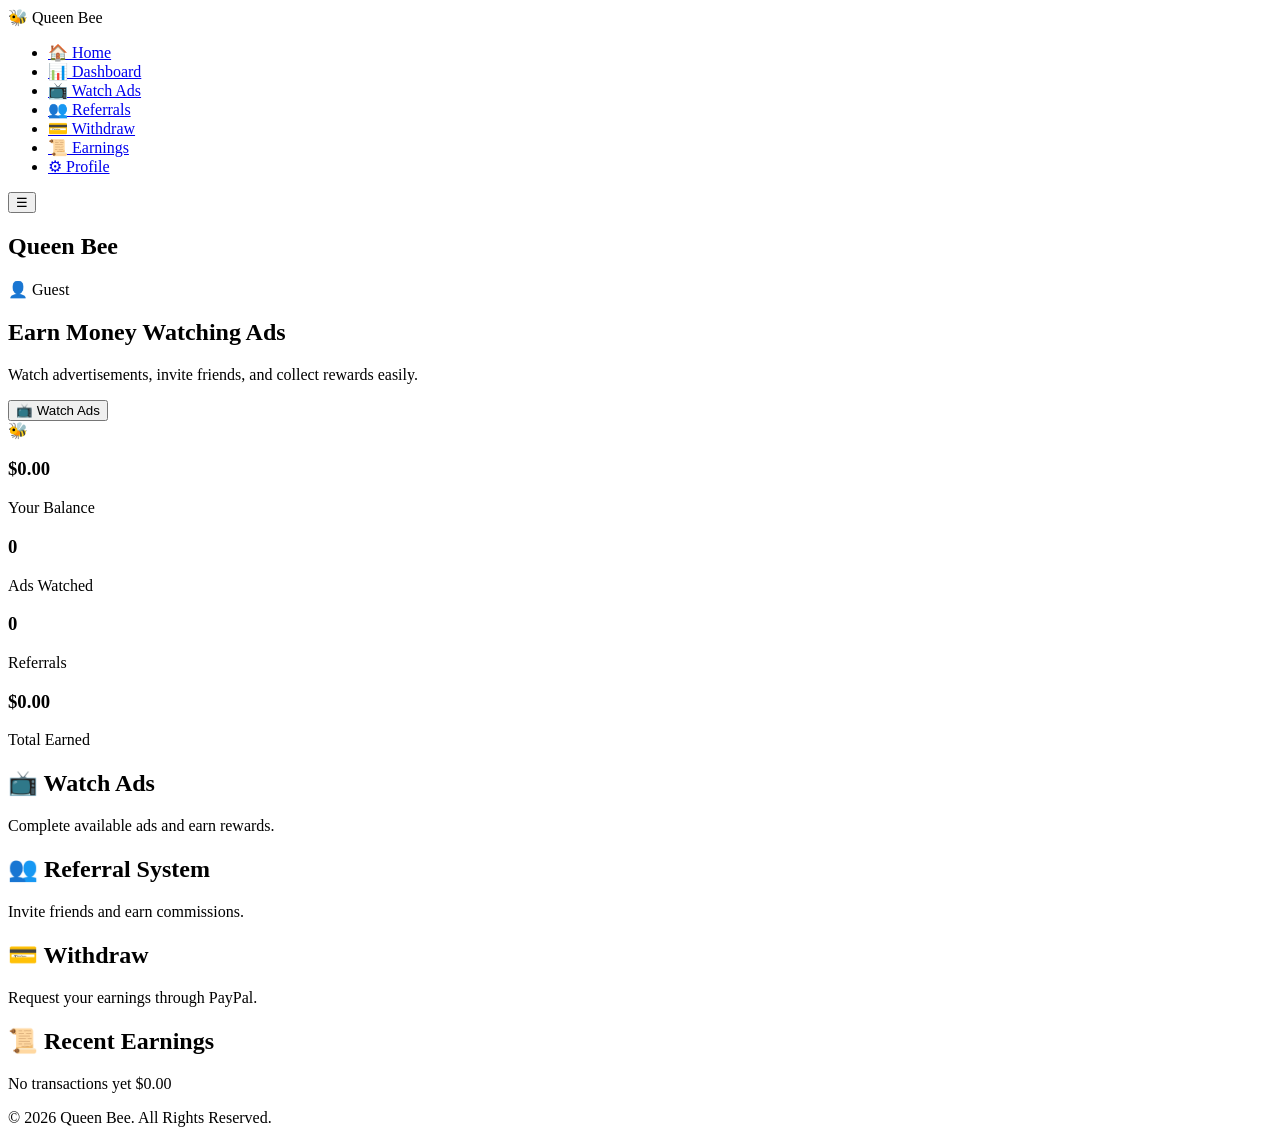
==== index.html @ 14bd4d5a "Add initial index.html for Queen Bee web page This is the initial commit of the index.html file, whi" ====
<!DOCTYPE html>
<html lang="en">
<head>
    <meta charset="UTF-8">
    <meta name="viewport" content="width=device-width, initial-scale=1.0">

    <title>Queen Bee - Earn Rewards</title>

    <link rel="stylesheet" href="style.css">
</head>

<body>

<!-- Sidebar -->
<div class="sidebar" id="sidebar">

    <div class="logo">
        🐝 Queen Bee
    </div>

    <ul>
        <li><a href="#">🏠 Home</a></li>
        <li><a href="#">📊 Dashboard</a></li>
        <li><a href="#">📺 Watch Ads</a></li>
        <li><a href="#">👥 Referrals</a></li>
        <li><a href="#">💳 Withdraw</a></li>
        <li><a href="#">📜 Earnings</a></li>
        <li><a href="#">⚙ Profile</a></li>
    </ul>

</div>


<!-- Main -->
<div class="main">


<header>

    <button class="menu-btn" onclick="toggleMenu()">
        ☰
    </button>

    <h2>Queen Bee</h2>

    <div class="user">
        👤 Guest
    </div>

</header>



<!-- Hero -->

<section class="hero">

    <div>
        <h1>
            Earn Money Watching Ads
        </h1>

        <p>
            Watch advertisements, invite friends,
            and collect rewards easily.
        </p>

        <button class="watch-btn">
            📺 Watch Ads
        </button>

    </div>


    <div class="bee">
        🐝
    </div>


</section>



<!-- Statistics -->

<section class="stats">

<div class="card">
    <h3>$0.00</h3>
    <p>Your Balance</p>
</div>


<div class="card">
    <h3>0</h3>
    <p>Ads Watched</p>
</div>


<div class="card">
    <h3>0</h3>
    <p>Referrals</p>
</div>


<div class="card">
    <h3>$0.00</h3>
    <p>Total Earned</p>
</div>


</section>




<!-- Features -->

<section class="features">


<div class="feature">

<h2>📺 Watch Ads</h2>

<p>
Complete available ads and earn rewards.
</p>

</div>



<div class="feature">

<h2>👥 Referral System</h2>

<p>
Invite friends and earn commissions.
</p>

</div>



<div class="feature">

<h2>💳 Withdraw</h2>

<p>
Request your earnings through PayPal.
</p>

</div>



</section>





<!-- Recent Earnings -->

<section class="earnings">

<h2>
📜 Recent Earnings
</h2>


<div class="earning-item">

<span>
No transactions yet
</span>

<span>
$0.00
</span>


</div>


</section>





<footer>

<p>
© 2026 Queen Bee. All Rights Reserved.
</p>

</footer>


</div>



<script src="app.js"></script>

</body>
</html>
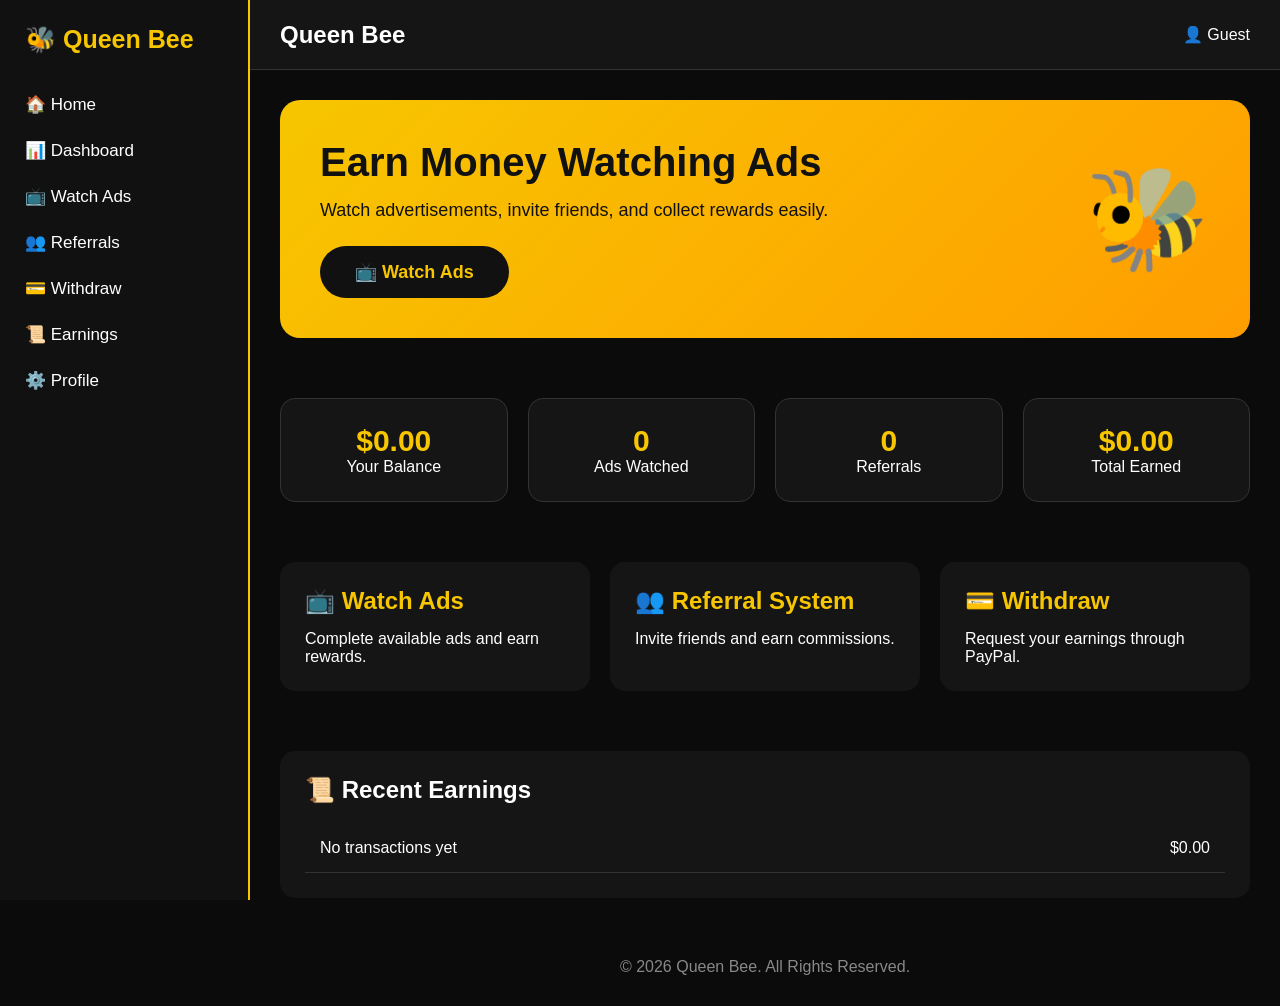
==== commit 0b5509dc: "Update index.html" ====
--- a/index.html
+++ b/index.html
@@ -19,13 +19,19 @@
     </div>
 
     <ul>
-        <li><a href="#">🏠 Home</a></li>
-        <li><a href="#">📊 Dashboard</a></li>
-        <li><a href="#">📺 Watch Ads</a></li>
-        <li><a href="#">👥 Referrals</a></li>
-        <li><a href="#">💳 Withdraw</a></li>
-        <li><a href="#">📜 Earnings</a></li>
-        <li><a href="#">⚙ Profile</a></li>
+        <li><a href="index.html">🏠 Home</a></li>
+<li><a href="pages/dashboard.html">📊 Dashboard</a></li>
+<li><a href="pages/watch-ads.html">📺 Watch Ads</a></li>
+<li><a href="pages/referrals.html">👥 Referrals</a></li>
+<li><a href="pages/withdraw.html">💳 Withdraw</a></li>
+<li><a href="pages/history.html">📜 Earnings</a></li>
+<li><a href="pages/login.html">⚙️ Profile</a></li>
+        
+        
+       
+        
+        
+       
     </ul>
 
 </div>
--- a/style.css
+++ b/style.css
@@ -0,0 +1,331 @@
+*{
+    margin:0;
+    padding:0;
+    box-sizing:border-box;
+    font-family:Arial, sans-serif;
+}
+
+
+body{
+    background:#0b0b0b;
+    color:white;
+}
+
+
+
+/* Sidebar */
+
+.sidebar{
+    position:fixed;
+    left:0;
+    top:0;
+    width:250px;
+    height:100vh;
+    background:#111;
+    border-right:2px solid #f7c600;
+    padding:25px;
+    transition:0.3s;
+}
+
+
+.logo{
+    font-size:25px;
+    font-weight:bold;
+    color:#f7c600;
+    margin-bottom:40px;
+}
+
+
+.sidebar ul{
+    list-style:none;
+}
+
+
+.sidebar li{
+    margin:25px 0;
+}
+
+
+.sidebar a{
+    color:white;
+    text-decoration:none;
+    font-size:17px;
+}
+
+
+.sidebar a:hover{
+    color:#f7c600;
+}
+
+
+
+
+/* Main */
+
+.main{
+    margin-left:250px;
+}
+
+
+
+header{
+    height:70px;
+    background:#151515;
+    display:flex;
+    align-items:center;
+    justify-content:space-between;
+    padding:0 30px;
+    border-bottom:1px solid #333;
+}
+
+
+.menu-btn{
+    display:none;
+    background:none;
+    color:white;
+    border:0;
+    font-size:25px;
+}
+
+
+
+/* Hero */
+
+.hero{
+    margin:30px;
+    background:linear-gradient(135deg,#f7c600,#ff9d00);
+    border-radius:20px;
+    padding:40px;
+    display:flex;
+    justify-content:space-between;
+    align-items:center;
+    color:#111;
+}
+
+
+.hero h1{
+    font-size:40px;
+    margin-bottom:15px;
+}
+
+
+.hero p{
+    font-size:18px;
+    margin-bottom:25px;
+}
+
+
+.bee{
+    font-size:100px;
+    animation:float 3s infinite;
+}
+
+
+
+@keyframes float{
+
+    50%{
+        transform:translateY(-15px);
+    }
+
+}
+
+
+
+/* Button */
+
+
+.watch-btn{
+    background:#111;
+    color:#f7c600;
+    padding:15px 35px;
+    border:none;
+    border-radius:30px;
+    font-size:18px;
+    cursor:pointer;
+    font-weight:bold;
+}
+
+
+.watch-btn:hover{
+    transform:scale(1.05);
+}
+
+
+
+/* Stats */
+
+.stats{
+
+    display:grid;
+    grid-template-columns:repeat(4,1fr);
+    gap:20px;
+    padding:30px;
+
+}
+
+
+.card{
+
+    background:#151515;
+    padding:25px;
+    border-radius:15px;
+    text-align:center;
+    border:1px solid #333;
+    transition:.3s;
+
+}
+
+
+.card:hover{
+
+    border-color:#f7c600;
+    transform:translateY(-5px);
+
+}
+
+
+.card h3{
+
+    color:#f7c600;
+    font-size:30px;
+
+}
+
+
+
+/* Features */
+
+
+.features{
+
+    display:grid;
+    grid-template-columns:repeat(3,1fr);
+    gap:20px;
+    padding:30px;
+
+}
+
+
+.feature{
+
+    background:#151515;
+    padding:25px;
+    border-radius:15px;
+}
+
+
+.feature h2{
+
+    color:#f7c600;
+    margin-bottom:15px;
+
+}
+
+
+
+
+/* Earnings */
+
+
+.earnings{
+
+    margin:30px;
+    background:#151515;
+    padding:25px;
+    border-radius:15px;
+
+}
+
+
+.earning-item{
+
+    margin-top:20px;
+    display:flex;
+    justify-content:space-between;
+    padding:15px;
+    border-bottom:1px solid #333;
+
+}
+
+
+
+/* Footer */
+
+
+footer{
+
+    text-align:center;
+    padding:30px;
+    color:#888;
+
+}
+
+
+
+/* Mobile */
+
+@media(max-width:800px){
+
+
+.sidebar{
+
+    left:-250px;
+
+}
+
+
+.sidebar.active{
+
+    left:0;
+
+}
+
+
+.main{
+
+    margin-left:0;
+
+}
+
+
+.menu-btn{
+
+    display:block;
+
+}
+
+
+.hero{
+
+    margin:15px;
+    flex-direction:column;
+    text-align:center;
+
+}
+
+
+.hero h1{
+
+    font-size:28px;
+
+}
+
+
+.stats{
+
+    grid-template-columns:1fr 1fr;
+    padding:15px;
+
+}
+
+
+.features{
+
+    grid-template-columns:1fr;
+    padding:15px;
+
+}
+
+
+}
